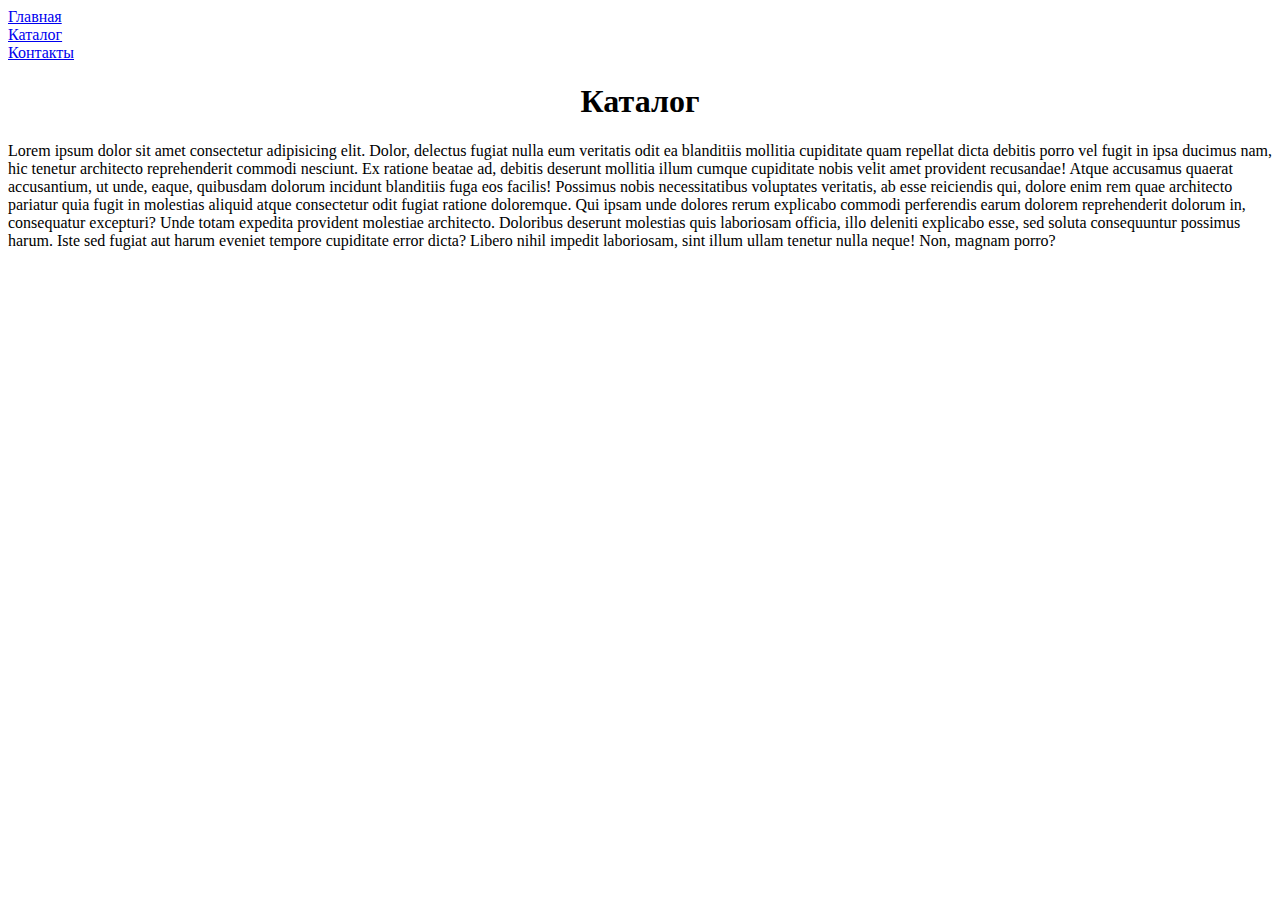
==== catalog.html @ 4bb2a55b "pt01 start" ====
<!DOCTYPE html>
<html lang="ru">
<head>
    <meta charset="UTF-8">
    <meta name="viewport" content="width=device-width, initial-scale=1.0">
    <!-- переименовать позже -->
    <title>Document</title>

    <link rel="stylesheet" href="./assept/styles/style.css"> 

    <a href="index.html">Главная</a><br>
    <a href="#">Каталог</a><br>
    <a href="forma.html">Контакты</a>

    <h1 class="h1">Каталог</h1>
</head>
<body>
    <p>Lorem ipsum dolor sit amet consectetur adipisicing elit. Dolor, delectus fugiat nulla eum veritatis odit ea blanditiis mollitia cupiditate quam repellat dicta debitis porro vel fugit in ipsa ducimus nam, hic tenetur architecto reprehenderit commodi nesciunt. Ex ratione beatae ad, debitis deserunt mollitia illum cumque cupiditate nobis velit amet provident recusandae! Atque accusamus quaerat accusantium, ut unde, eaque, quibusdam dolorum incidunt blanditiis fuga eos facilis! Possimus nobis necessitatibus voluptates veritatis, ab esse reiciendis qui, dolore enim rem quae architecto pariatur quia fugit in molestias aliquid atque consectetur odit fugiat ratione doloremque. Qui ipsam unde dolores rerum explicabo commodi perferendis earum dolorem reprehenderit dolorum in, consequatur excepturi? Unde totam expedita provident molestiae architecto. Doloribus deserunt molestias quis laboriosam officia, illo deleniti explicabo esse, sed soluta consequuntur possimus harum. Iste sed fugiat aut harum eveniet tempore cupiditate error dicta? Libero nihil impedit laboriosam, sint illum ullam tenetur nulla neque! Non, magnam porro?</p>
</body>
</html>
---- assept/styles/style.css ----
h2 , h1 {
    text-align: center;
}
.color_text {
    color: rgba(45, 112, 139, 0.712);
}
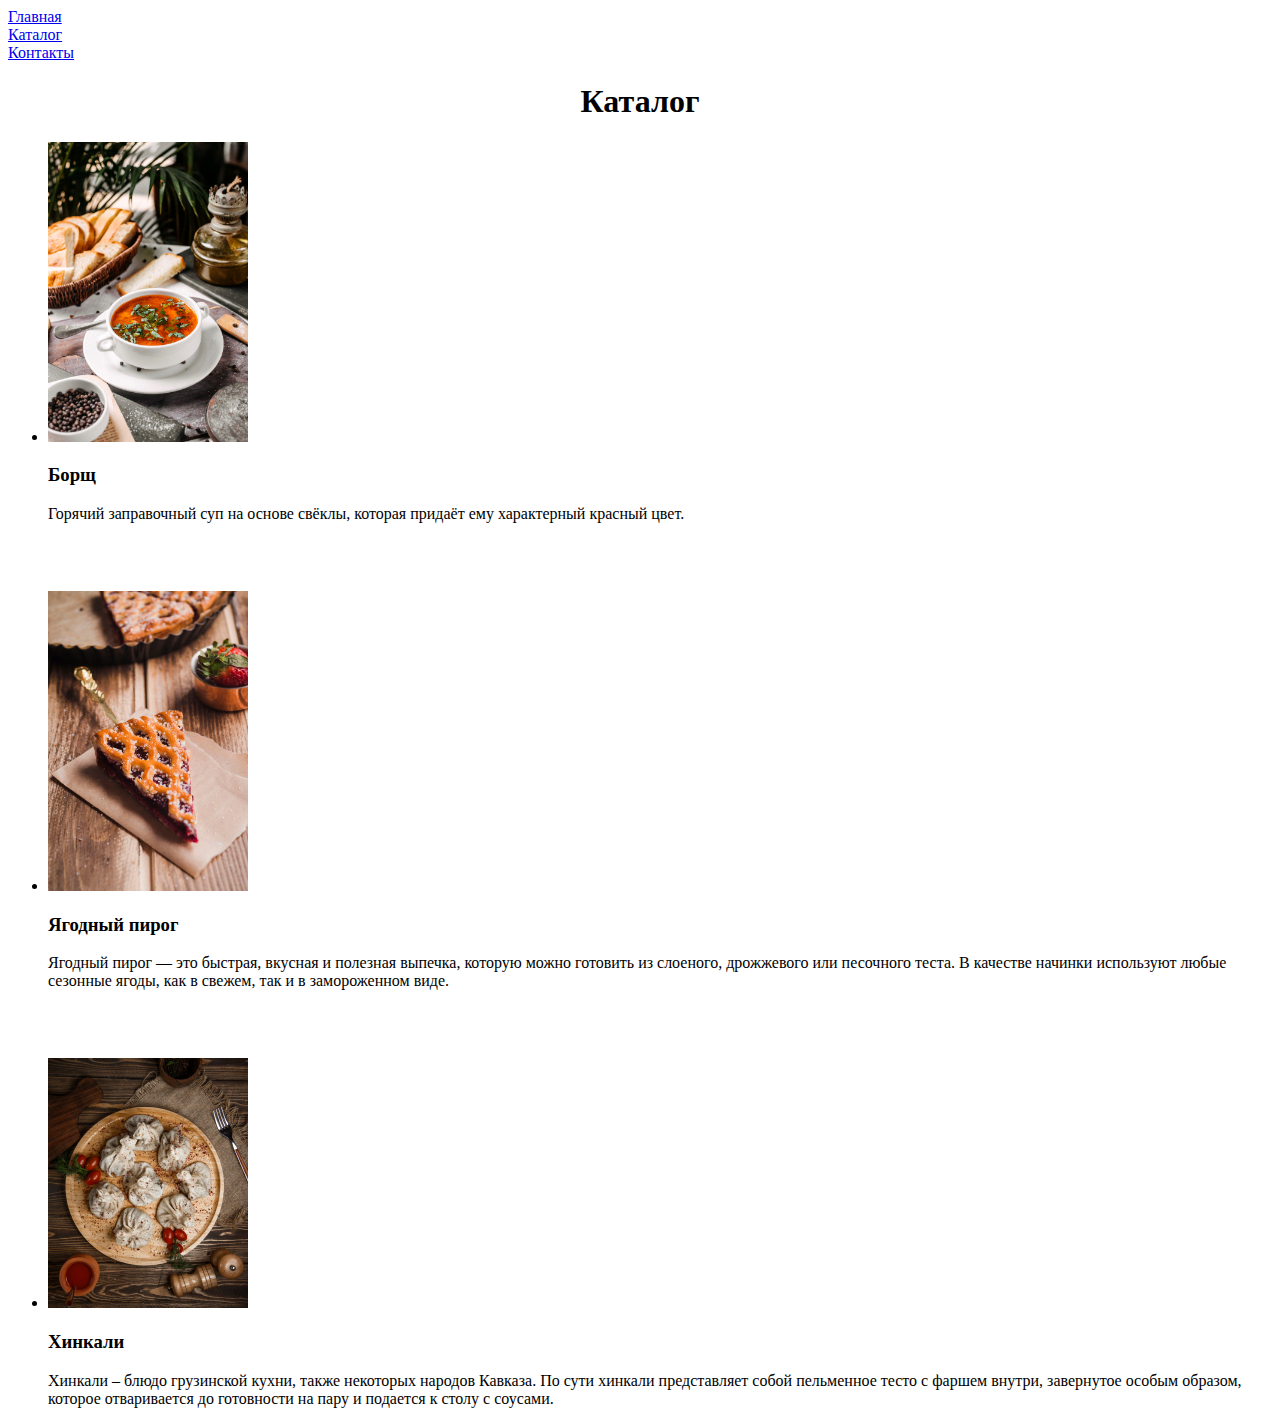
==== commit c066dd3b: "process" ====
--- a/catalog.html
+++ b/catalog.html
@@ -1,20 +1,49 @@
 <!DOCTYPE html>
 <html lang="ru">
+
 <head>
     <meta charset="UTF-8">
     <meta name="viewport" content="width=device-width, initial-scale=1.0">
-    <!-- переименовать позже -->
-    <title>Document</title>
+    <title>Catalog</title>
 
-    <link rel="stylesheet" href="./assept/styles/style.css"> 
+    <link rel="stylesheet" href="./assept/styles/style.css">
 
     <a href="index.html">Главная</a><br>
     <a href="#">Каталог</a><br>
-    <a href="forma.html">Контакты</a>
+    <a href="contacts.html">Контакты</a>
 
     <h1 class="h1">Каталог</h1>
 </head>
 <body>
-    <p>Lorem ipsum dolor sit amet consectetur adipisicing elit. Dolor, delectus fugiat nulla eum veritatis odit ea blanditiis mollitia cupiditate quam repellat dicta debitis porro vel fugit in ipsa ducimus nam, hic tenetur architecto reprehenderit commodi nesciunt. Ex ratione beatae ad, debitis deserunt mollitia illum cumque cupiditate nobis velit amet provident recusandae! Atque accusamus quaerat accusantium, ut unde, eaque, quibusdam dolorum incidunt blanditiis fuga eos facilis! Possimus nobis necessitatibus voluptates veritatis, ab esse reiciendis qui, dolore enim rem quae architecto pariatur quia fugit in molestias aliquid atque consectetur odit fugiat ratione doloremque. Qui ipsam unde dolores rerum explicabo commodi perferendis earum dolorem reprehenderit dolorum in, consequatur excepturi? Unde totam expedita provident molestiae architecto. Doloribus deserunt molestias quis laboriosam officia, illo deleniti explicabo esse, sed soluta consequuntur possimus harum. Iste sed fugiat aut harum eveniet tempore cupiditate error dicta? Libero nihil impedit laboriosam, sint illum ullam tenetur nulla neque! Non, magnam porro?</p>
+    <ul>
+        <li>
+            <p>
+                <img class="img" src="./assept/img/side-view-traditional-russian-vegetable-borscht-white-bowl.jpg"
+                    alt="Soup">
+            </p>
+            <h3>Борщ</h3>
+            <p> Горячий заправочный суп на основе свёклы, которая придаёт ему характерный красный цвет.</p>
+        </li>
+        <br><br>
+        <li>
+            <p>
+                <img class="img" src="./assept/img/slice-tasty-tart-with-jam.jpg" alt="pie">
+            </p>
+            <h3>Ягодный пирог</h3>
+            <p>Ягодный пирог — это быстрая, вкусная и полезная выпечка, которую можно готовить из слоеного, дрожжевого
+                или песочного теста. В качестве начинки используют любые сезонные ягоды, как в свежем, так и в
+                замороженном виде.</p>
+        </li>
+        <br><br>
+        <li>
+            <p>
+                <img class="img" src="./assept/img/traditional-georgian-khinkali-top-view.jpg" alt="khinkali">
+            </p>
+            <h3>Хинкали</h3>
+            <p>Хинкали – блюдо грузинской кухни, также некоторых народов Кавказа. По сути хинкали представляет собой
+                пельменное тесто с фаршем внутри, завернутое особым образом, которое отваривается до готовности на пару
+                и подается к столу с соусами.</p>
+        </li>
+    </ul>
 </body>
 </html>--- a/assept/styles/style.css
+++ b/assept/styles/style.css
@@ -3,4 +3,8 @@
 }
 .color_text {
     color: rgba(45, 112, 139, 0.712);
-}+}
+
+.img {
+    width: 200px;
+}
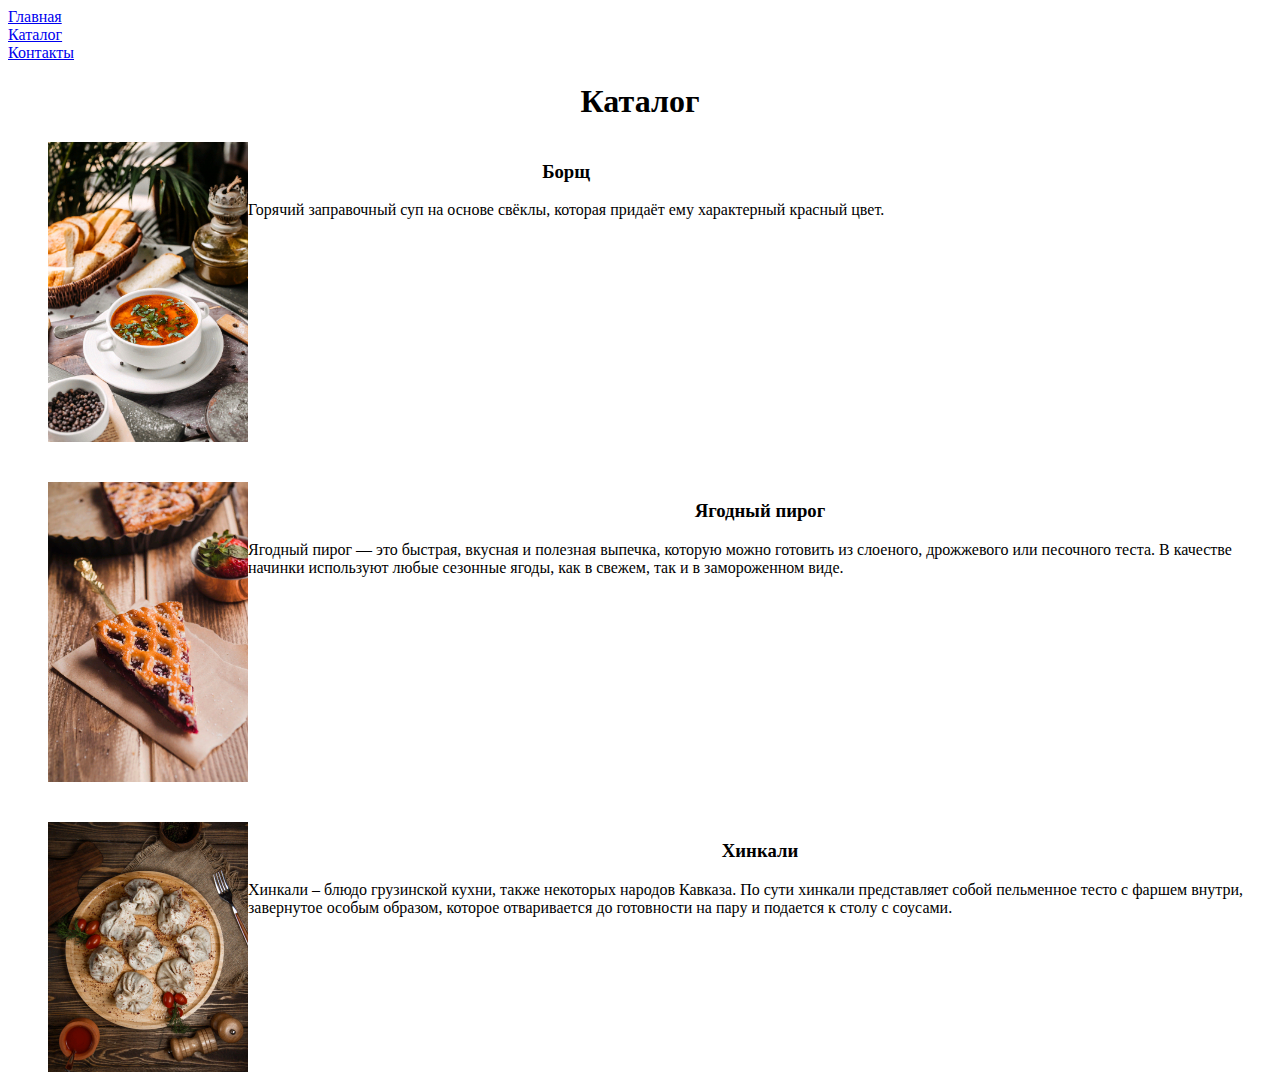
==== commit da523a48: "bug fixed" ====
--- a/catalog.html
+++ b/catalog.html
@@ -16,33 +16,41 @@
 </head>
 <body>
     <ul>
-        <li>
-            <p>
+        <li class="item">
+            <a>
                 <img class="img" src="./assept/img/side-view-traditional-russian-vegetable-borscht-white-bowl.jpg"
                     alt="Soup">
-            </p>
-            <h3>Борщ</h3>
+            </a>
+            <div>
+                <h3>Борщ</h3>
             <p> Горячий заправочный суп на основе свёклы, которая придаёт ему характерный красный цвет.</p>
+            </div>
+            
         </li>
         <br><br>
-        <li>
-            <p>
+        <li class="item">
+            <a>
                 <img class="img" src="./assept/img/slice-tasty-tart-with-jam.jpg" alt="pie">
-            </p>
-            <h3>Ягодный пирог</h3>
+            </a>
+            <div>
+                <h3>Ягодный пирог</h3>
             <p>Ягодный пирог — это быстрая, вкусная и полезная выпечка, которую можно готовить из слоеного, дрожжевого
                 или песочного теста. В качестве начинки используют любые сезонные ягоды, как в свежем, так и в
                 замороженном виде.</p>
+            </div>
+            
         </li>
         <br><br>
-        <li>
-            <p>
+        <li class="item">
+            <a>
                 <img class="img" src="./assept/img/traditional-georgian-khinkali-top-view.jpg" alt="khinkali">
-            </p>
-            <h3>Хинкали</h3>
+            </a>
+            <div>
+                <h3>Хинкали</h3>
             <p>Хинкали – блюдо грузинской кухни, также некоторых народов Кавказа. По сути хинкали представляет собой
                 пельменное тесто с фаршем внутри, завернутое особым образом, которое отваривается до готовности на пару
                 и подается к столу с соусами.</p>
+            </div>
         </li>
     </ul>
 </body>
--- a/assept/styles/style.css
+++ b/assept/styles/style.css
@@ -1,4 +1,4 @@
-h2 , h1 {
+h1, h2, h3, h4 {
     text-align: center;
 }
 .color_text {
@@ -8,3 +8,10 @@
 .img {
     width: 200px;
 }
+
+.icon {
+    width: 30px
+}
+.item {
+    display: flex;
+}
